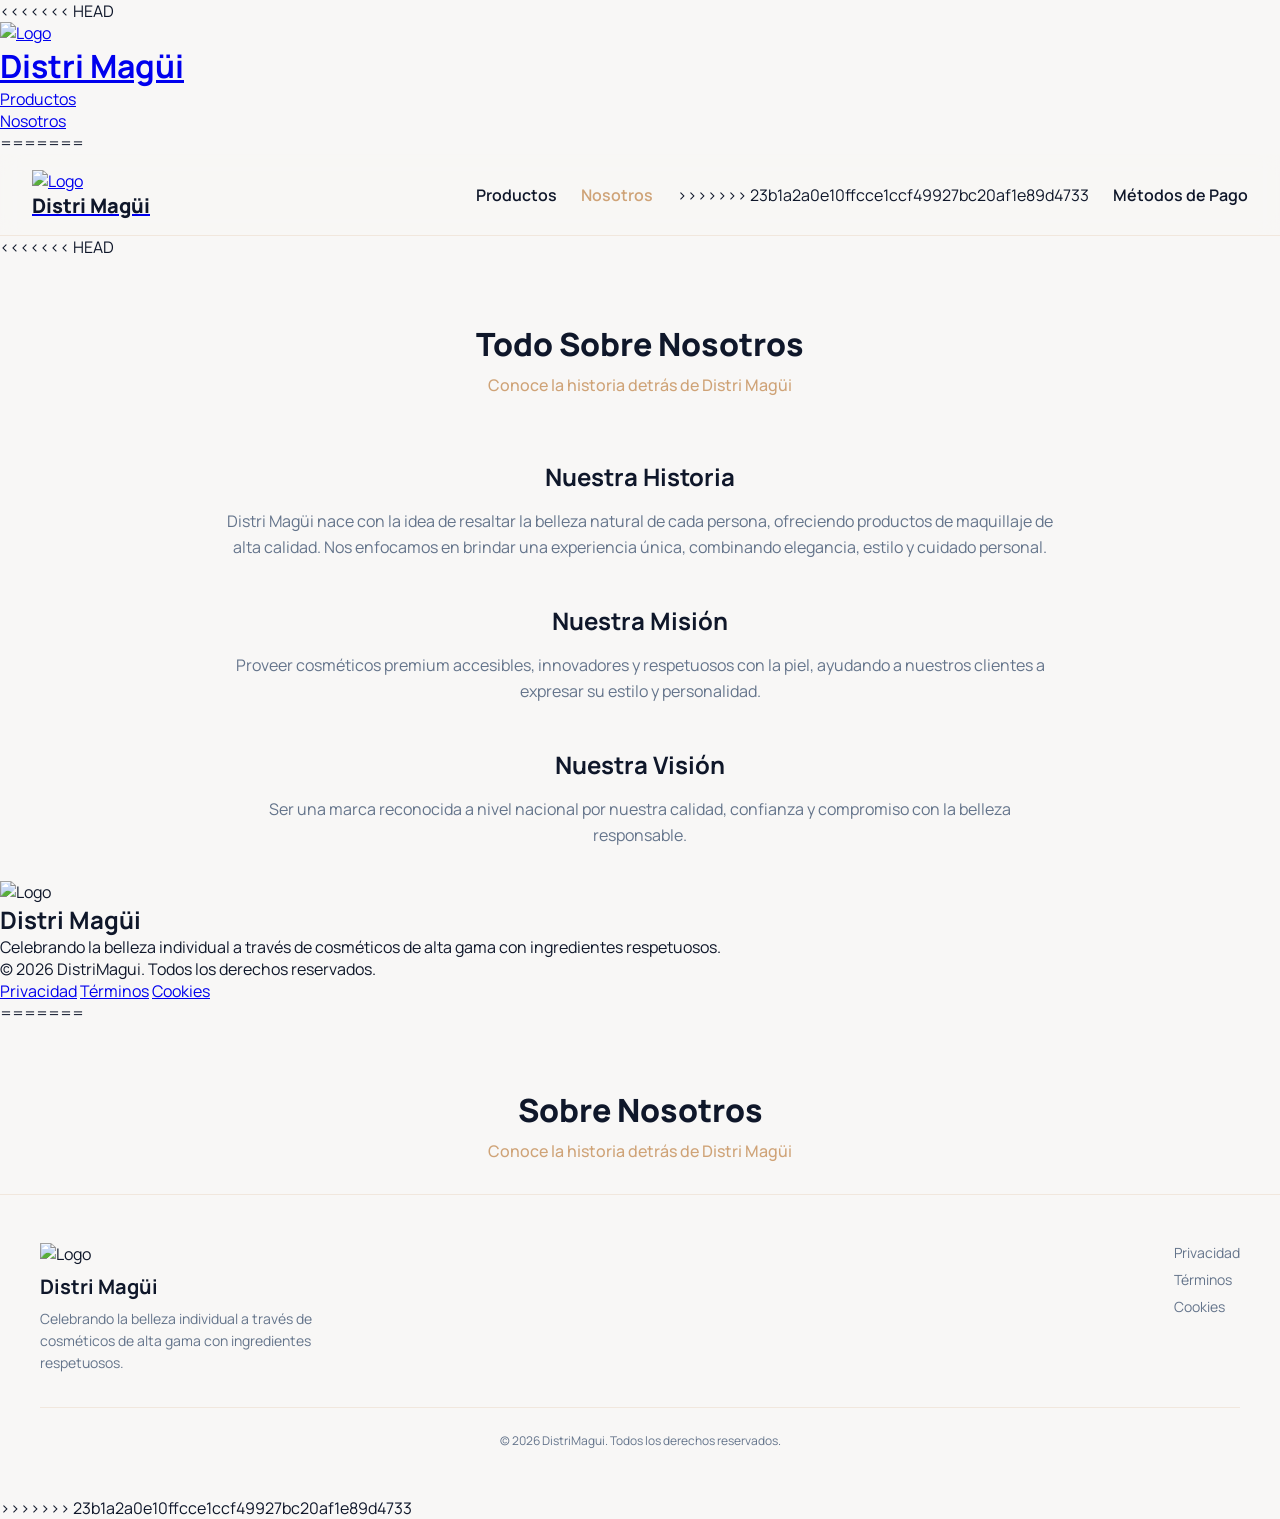
==== aboutUs.html @ ac611d13 "Cambios" ====
<!DOCTYPE html>
<html lang="en">
<<<<<<< HEAD
<head>
    <meta charset="UTF-8">
    <title>Document</title>
</head>
<body>
    <header>
    <!--<a href="index.html">
            <img src="img/logo.jpeg" alt="Logo">
        </a> -->
            <a href="index.html">
                <img src="" alt="Logo">
            <h1>
                Distri Magüi
            </h1>
            </a>
        <nav>
            <ul>
                <li><a href="products.html">Productos</a></li>
                <li><a href="aboutUs.html">Nosotros</a></li>
=======

<head>
    <meta charset="UTF-8">
    <link rel="preconnect" href="https://fonts.googleapis.com">
    <link rel="preconnect" href="https://fonts.gstatic.com" crossorigin>
    <link href="https://fonts.googleapis.com/css2?family=Manrope:wght@300;400;500;600;700;800&display=swap"
        rel="stylesheet">
    <link href="https://fonts.googleapis.com/css2?family=Material+Symbols+Outlined:wght,FILL@100..700,0..1&display=swap"
        rel="stylesheet">
    <link rel="stylesheet" href="styles.css">
    <title>Distri Magüi | Nosotros</title>
</head>

<body>
    <!-- Encabezado Principal -->
    <header class="main-header">
        <div class="logo-container">
            <!-- <img src="img/logo.jpeg" alt="Logo"> -->
            <a href="index.html">
                <img src="" alt="Logo">
                <h1>Distri Magüi</h1>
            </a>
        </div>
        <nav class="main-nav">
            <ul>
                <li><a href="products.html">Productos</a></li>
                <li><a href="aboutUs.html" class="active">Nosotros</a></li>
>>>>>>> 23b1a2a0e10ffcce1ccf49927bc20af1e89d4733
                <li><a href="paymentMethods.html">Métodos de Pago</a></li>
            </ul>
        </nav>
    </header>
<<<<<<< HEAD
    <main class="main-content">

    <!-- Encabezado -->
    <div class="page-header" style="text-align: center; padding-top: 4rem; padding-bottom: 2rem;">
        <h1>Todo Sobre Nosotros</h1>
        <p>Conoce la historia detrás de Distri Magüi</p>
    </div>

    <!-- Contenido -->
    <section style="max-width: 900px; margin: 0 auto; padding: 2rem; text-align: center;">
        
        <h2 style="margin-bottom: 1rem;">Nuestra Historia</h2>
        <p style="color: var(--text-muted); line-height: 1.6;">
            Distri Magüi nace con la idea de resaltar la belleza natural de cada persona, 
            ofreciendo productos de maquillaje de alta calidad. Nos enfocamos en brindar 
            una experiencia única, combinando elegancia, estilo y cuidado personal.
        </p>

        <br><br>

        <h2 style="margin-bottom: 1rem;">Nuestra Misión</h2>
        <p style="color: var(--text-muted); line-height: 1.6;">
            Proveer cosméticos premium accesibles, innovadores y respetuosos con la piel, 
            ayudando a nuestros clientes a expresar su estilo y personalidad.
        </p>

        <br><br>

        <h2 style="margin-bottom: 1rem;">Nuestra Visión</h2>
        <p style="color: var(--text-muted); line-height: 1.6;">
            Ser una marca reconocida a nivel nacional por nuestra calidad, confianza 
            y compromiso con la belleza responsable.
        </p>

    </section>

</main>
    <footer>
 <!-- <img src="img/logo.jpeg" alt="Logo">-->
            <img src="" alt="Logo">
        <h1>Distri Magüi</h1>
        <p >
                Celebrando la belleza individual a través de cosméticos de alta gama con ingredientes respetuosos.
            </p>
      <!--  <a class="w-10 h-10 rounded-full border border-slate-700 flex items-center justify-center hover:bg-primary hover:border-primary transition-all" href="#">
            <svg class="w-5 h-5 fill-current" viewbox="0 0 24 24"><path d="M24 4.557c-.883.392-1.832.656-2.828.775 1.017-.609 1.798-1.574 2.165-2.724-.951.564-2.005.974-3.127 1.195-.897-.957-2.178-1.555-3.594-1.555-3.179 0-5.515 2.966-4.797 6.045-4.091-.205-7.719-2.165-10.148-5.144-1.29 2.213-.669 5.108 1.523 6.574-.806-.026-1.566-.247-2.229-.616-.054 2.281 1.581 4.415 3.949 4.89-.693.188-1.452.232-2.224.084.626 1.956 2.444 3.379 4.6 3.419-2.07 1.623-4.678 2.348-7.29 2.04 2.179 1.397 4.768 2.212 7.548 2.212 9.142 0 14.307-7.721 13.995-14.646.962-.695 1.797-1.562 2.457-2.549z"></path></svg>
        </a>
        <a class="w-10 h-10 rounded-full border border-slate-700 flex items-center justify-center hover:bg-primary hover:border-primary transition-all" href="#">
            <svg class="w-5 h-5 fill-current" viewbox="0 0 24 24"><path d="M12 2.163c3.204 0 3.584.012 4.85.07 3.252.148 4.771 1.691 4.919 4.919.058 1.265.069 1.645.069 4.849 0 3.205-.012 3.584-.069 4.849-.149 3.225-1.664 4.771-4.919 4.919-1.266.058-1.644.07-4.85.07-3.204 0-3.584-.012-4.849-.07-3.26-.149-4.771-1.699-4.919-4.92-.058-1.265-.07-1.644-.07-4.849 0-3.204.013-3.583.07-4.849.149-3.227 1.664-4.771 4.919-4.919 1.266-.057 1.645-.069 4.849-.069zm0-2.163c-3.259 0-3.667.014-4.947.072-4.358.2-6.78 2.618-6.98 6.98-.059 1.281-.073 1.689-.073 4.948 0 3.259.014 3.668.072 4.948.2 4.358 2.618 6.78 6.98 6.98 1.281.058 1.689.072 4.948.072 3.259 0 3.668-.014 4.948-.072 4.354-.2 6.782-2.618 6.979-6.98.059-1.28.073-1.689.073-4.948 0-3.259-.014-3.667-.072-4.947-.196-4.354-2.617-6.78-6.979-6.98-1.281-.059-1.69-.073-4.949-.073zm0 5.838c-3.403 0-6.162 2.759-6.162 6.162s2.759 6.163 6.162 6.163 6.162-2.759 6.162-6.163-2.759-6.162-6.162-6.162zm0 10.162c-2.209 0-4-1.79-4-4 0-2.209 1.791-4 4-4s4 1.791 4 4c0 2.21-1.791 4-4 4zm6.406-11.845c-.796 0-1.441.645-1.441 1.44s.645 1.44 1.441 1.44c.795 0 1.439-.645 1.439-1.44s-.644-1.44-1.439-1.44z"></path></svg>
        </a>-->
        <p>© 2026 DistriMagui. Todos los derechos reservados.</p>
            <a href="#">Privacidad</a>
            <a href="#">Términos</a>
            <a href="#">Cookies</a>
    </footer>
</body>
=======

    <!-- Contenido Principal -->
    <main class="main-content">
        <!-- Título y Descripción de la Página bg-light -->
        <div class="page-header" style="text-align: center; padding-top: 4rem; padding-bottom: 2rem;">
            <h1>Sobre Nosotros</h1>
            <p>Conoce la historia detrás de Distri Magüi</p>
        </div>
    </main>

    <!-- Pie de Página Principal -->
    <footer class="main-footer">
        <div class="footer-brand">
            <!-- <img src="img/logo.jpeg" alt="Logo"> -->
            <img src="" alt="Logo">
            <h2>Distri Magüi</h2>
            <p>
                Celebrando la belleza individual a través de cosméticos de alta gama con ingredientes respetuosos.
            </p>
        </div>
        <div class="footer-links">
            <a href="#">Privacidad</a>
            <a href="#">Términos</a>
            <a href="#">Cookies</a>
        </div>
        <div class="footer-copy">
            <p>© 2026 DistriMagui. Todos los derechos reservados.</p>
        </div>
    </footer>
</body>

>>>>>>> 23b1a2a0e10ffcce1ccf49927bc20af1e89d4733
</html>
---- styles.css ----
:root {
  --primary: #cfa377;
  --primary-light: rgba(207, 163, 119, 0.1);
  --primary-hover: #b88d62;
  --bg-light: #f8f7f6;
  --text-dark: #0f172a; /* slate-900 */
  --text-muted: #64748b; /* slate-500 */
  --border-color: rgba(207, 163, 119, 0.2);
  --font-display: 'Manrope', sans-serif;
  --radius-lg: 0.5rem;
  --radius-xl: 0.75rem;
}

/* 1. Reseteo y Estilos Globales */
* {
  margin: 0;
  padding: 0;
  box-sizing: border-box;
}

body {
  font-family: var(--font-display);
  background-color: var(--bg-light);
  color: var(--text-dark);
  min-height: 100vh;
  display: flex;
  flex-direction: column;
}

/* 2. Encabezado Principal */
.main-header {
  display: flex;
  align-items: center;
  justify-content: space-between;
  padding: 1rem 2rem;
  background-color: rgba(248, 247, 246, 0.8);
  backdrop-filter: blur(10px);
  border-bottom: 1px solid var(--border-color);
  position: sticky;
  top: 0;
  z-index: 50;
}

.logo-container {
  display: flex;
  align-items: center;
  gap: 0.5rem;
}

.logo-container h1 {
  font-size: 1.25rem;
  font-weight: 800;
  color: var(--text-dark);
}

.main-nav ul {
  display: flex;
  list-style: none;
  gap: 1.5rem;
}

.main-nav a {
  text-decoration: none;
  color: var(--text-dark);
  font-weight: 600;
  transition: color 0.3s;
}

.main-nav a:hover,
.main-nav a.active {
  color: var(--primary);
}

/* 3. Contenido Principal */
.main-content {
  flex: 1;
  display: flex;
  flex-direction: column;
}

/* 4. Encabezado de Página */
.page-header {
  padding: 1.5rem 2.5rem 0.5rem;
}

.page-header h1 {
  font-size: 2rem;
  font-weight: 800;
  margin-bottom: 0.5rem;
}

.page-header p {
  color: var(--primary);
  font-weight: 500;
}

/* 5. Categorías (Tabs) */
.categories-tabs {
  display: flex;
  gap: 2rem;
  padding: 0 2.5rem;
  border-bottom: 1px solid var(--border-color);
  margin-bottom: 1.5rem;
  overflow-x: auto;
}

.categories-tabs .tab {
  text-decoration: none;
  font-size: 0.875rem;
  font-weight: 700;
  color: var(--text-muted);
  border-bottom: 2px solid transparent;
  padding-bottom: 0.75rem;
  padding-top: 0.5rem;
  transition: all 0.3s;
  white-space: nowrap;
}

.categories-tabs .tab:hover,
.categories-tabs .tab.active-tab {
  color: var(--primary);
  border-color: var(--primary);
}

/* 6. Layout del Catálogo (Grid con Sidebar) */
.catalog-container {
  display: flex;
  flex-direction: column;
  gap: 2rem;
  padding: 0 2.5rem 2.5rem;
}

@media (min-width: 1024px) {
  .catalog-container {
    flex-direction: row;
  }
}

/* 7. Sidebar de Filtros */
.filters-sidebar {
  width: 100%;
  display: flex;
  flex-direction: column;
  gap: 1.5rem;
}

@media (min-width: 1024px) {
  .filters-sidebar {
    width: 250px;
    flex-shrink: 0;
  }
}

.filters-sidebar h3 {
  font-size: 1.125rem;
  font-weight: 700;
  margin-bottom: 0.5rem;
}

.filter-group {
  display: flex;
  flex-direction: column;
  gap: 0.5rem;
}

.filter-group h2 {
  font-size: 0.875rem;
  font-weight: 600;
  color: var(--primary);
  text-transform: uppercase;
  letter-spacing: 0.05em;
  margin-bottom: 0.25rem;
}

.filter-group label {
  display: flex;
  align-items: center;
  gap: 0.5rem;
  font-size: 0.875rem;
  color: var(--text-muted);
  cursor: pointer;
}

.filter-group label:hover {
  color: var(--primary);
}

.filter-group input[type="checkbox"] {
  accent-color: var(--primary);
  width: 1rem;
  height: 1rem;
  border: 1px solid rgba(207, 163, 119, 0.3);
  border-radius: 0.25rem;
}

/* Banner Promo (Oferta) */
.promo-banner {
  background-color: var(--primary-light);
  padding: 1rem;
  border-radius: var(--radius-xl);
  border: 1px solid var(--border-color);
  margin-top: 1rem;
}

.promo-title {
  font-size: 0.75rem;
  color: var(--primary);
  font-weight: 800;
  text-transform: uppercase;
  margin-bottom: 0.5rem;
}

.promo-desc {
  font-size: 0.875rem;
  font-weight: 500;
  margin-bottom: 0.75rem;
  color: var(--text-dark);
}

.btn-promo {
  background: none;
  border: none;
  font-size: 0.75rem;
  font-weight: 800;
  text-decoration: underline;
  color: var(--primary);
  cursor: pointer;
}

/* 8. Sección de Productos Central */
.products-section {
  flex: 1;
  display: flex;
  flex-direction: column;
  gap: 1.5rem;
}

/* Controles Base */
.products-controls {
  display: flex;
  justify-content: space-between;
  align-items: center;
  flex-wrap: wrap;
  gap: 1rem;
}

.products-count {
  font-size: 0.875rem;
  color: var(--text-muted);
}

.products-count span {
  font-weight: 700;
  color: var(--text-dark);
}

.sort-control {
  display: flex;
  align-items: center;
  gap: 0.5rem;
  font-size: 0.875rem;
  color: var(--text-muted);
}

.sort-select {
  background: transparent;
  border: none;
  font-size: 0.875rem;
  font-weight: 700;
  color: var(--primary);
  cursor: pointer;
  outline: none;
}

/* Grid de Tarjetas */
.products-grid {
  display: grid;
  grid-template-columns: repeat(1, 1fr);
  gap: 2rem;
}

@media (min-width: 640px) {
  .products-grid {
    grid-template-columns: repeat(2, 1fr);
  }
}

@media (min-width: 1280px) {
  .products-grid {
    grid-template-columns: repeat(3, 1fr);
  }
}

/* Tarjeta Individual */
.product-card {
  display: flex;
  flex-direction: column;
  background: white;
  border-radius: var(--radius-xl);
  overflow: hidden;
  box-shadow: 0 1px 3px rgba(0,0,0,0.1);
  border: 1px solid rgba(207, 163, 119, 0.05); /* very light primary border */
  transition: transform 0.3s, box-shadow 0.3s;
  position: relative;
}

.product-card:hover {
  transform: translateY(-5px);
  box-shadow: 0 10px 20px rgba(0,0,0,0.1);
}

.product-card:hover .product-title {
  color: var(--primary);
}

.product-card:hover .btn-favorite {
  opacity: 1;
}

.product-image-container {
  width: 100%;
  aspect-ratio: 4/5;
  background-color: var(--primary-light);
  /* posición relativa para el boton de fav */
  position: relative;
  overflow: hidden;
}

.product-image-container img {
  width: 100%;
  height: 100%;
  object-fit: cover;
  transition: transform 0.5s;
}

.product-card:hover .product-image-container img {
  transform: scale(1.1);
}

.btn-favorite {
  position: absolute;
  top: 0.75rem;
  right: 0.75rem;
  background-color: rgba(255, 255, 255, 0.8);
  color: var(--primary);
  border: none;
  border-radius: 50%;
  width: 2.5rem;
  height: 2.5rem;
  display: flex;
  align-items: center;
  justify-content: center;
  cursor: pointer;
  opacity: 0;
  transition: opacity 0.3s;
  z-index: 10;
}

.btn-favorite:hover {
  background-color: white;
  color: var(--primary-hover);
}

/* Info del Producto */
.product-info {
  padding: 1.25rem;
  display: flex;
  flex-direction: column;
  flex: 1;
}

.product-title {
  font-size: 1.125rem;
  font-weight: 700;
  color: var(--text-dark);
  margin-bottom: 0.25rem;
  transition: color 0.3s;
}

.product-desc {
  font-size: 0.875rem;
  color: var(--text-muted);
  flex: 1;
  margin-bottom: 1rem;
  line-height: 1.4;
}

.product-price-row {
  display: flex;
  align-items: center;
  justify-content: space-between;
  margin-top: auto;
}

.product-price {
  font-size: 1.25rem;
  font-weight: 800;
  color: var(--text-dark);
}

.btn-add-cart {
  background-color: var(--primary);
  color: white;
  border: none;
  padding: 0.5rem 1rem;
  border-radius: var(--radius-lg);
  font-weight: 700;
  font-size: 0.875rem;
  cursor: pointer;
  transition: background-color 0.3s;
}

.btn-add-cart:hover {
  background-color: var(--primary-hover);
}

/* 9. Paginación */
.pagination {
  display: flex;
  justify-content: center;
  align-items: center;
  gap: 0.5rem;
  padding: 2rem 0;
}

.btn-page {
  display: flex;
  align-items: center;
  justify-content: center;
  width: 2.5rem;
  height: 2.5rem;
  border-radius: var(--radius-lg);
  background: transparent;
  border: 1px solid var(--border-color);
  color: var(--text-muted);
  font-weight: 600;
  cursor: pointer;
  transition: all 0.3s;
}

.btn-page:hover {
  background-color: var(--primary-light);
  color: var(--primary);
}

.btn-page.active {
  background-color: var(--primary);
  color: white;
  border-color: var(--primary);
}

.btn-prev, .btn-next {
  width: auto;
  padding: 0 1rem;
}

/* 10. Footer Principal */
.main-footer {
  margin-top: auto;
  padding: 3rem 2.5rem;
  background-color: var(--bg-light);
  border-top: 1px solid var(--border-color);
  display: flex;
  flex-direction: column;
  gap: 2rem;
}

@media (min-width: 768px) {
  .main-footer {
    flex-direction: row;
    justify-content: space-between;
    flex-wrap: wrap;
  }
}

.footer-brand {
  max-width: 300px;
}

.footer-brand h2 {
  font-size: 1.25rem;
  color: var(--text-dark);
  margin-top: 0.5rem;
  margin-bottom: 0.5rem;
}

.footer-brand p {
  color: var(--text-muted);
  font-size: 0.875rem;
  line-height: 1.6;
}

.footer-links {
  display: flex;
  flex-direction: column;
  gap: 0.5rem;
}

.footer-links a {
  color: var(--text-muted);
  text-decoration: none;
  font-size: 0.875rem;
  transition: color 0.3s;
}

.footer-links a:hover {
  color: var(--primary);
}

.footer-copy {
  width: 100%;
  text-align: center;
  padding-top: 1.5rem;
  border-top: 1px solid var(--border-color);
  color: var(--text-muted);
  font-size: 0.75rem;
}
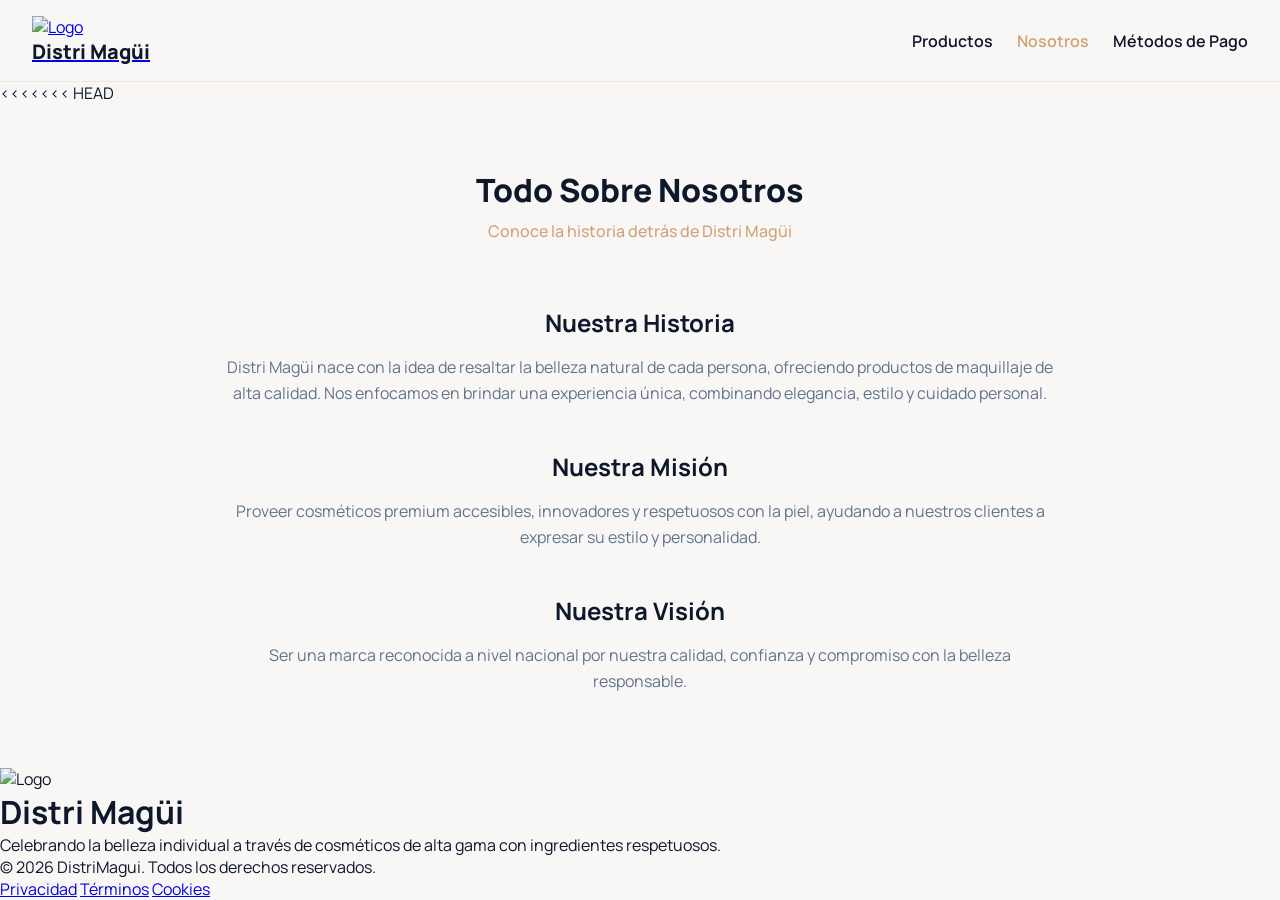
==== commit bdb37113: "Se crea detalle de producto 1 y 2, se agrea estilos de las card a las etiquetas a, y se agregan las " ====
--- a/aboutUs.html
+++ b/aboutUs.html
@@ -1,26 +1,5 @@
 <!DOCTYPE html>
 <html lang="en">
-<<<<<<< HEAD
-<head>
-    <meta charset="UTF-8">
-    <title>Document</title>
-</head>
-<body>
-    <header>
-    <!--<a href="index.html">
-            <img src="img/logo.jpeg" alt="Logo">
-        </a> -->
-            <a href="index.html">
-                <img src="" alt="Logo">
-            <h1>
-                Distri Magüi
-            </h1>
-            </a>
-        <nav>
-            <ul>
-                <li><a href="products.html">Productos</a></li>
-                <li><a href="aboutUs.html">Nosotros</a></li>
-=======
 
 <head>
     <meta charset="UTF-8">
@@ -48,7 +27,6 @@
             <ul>
                 <li><a href="products.html">Productos</a></li>
                 <li><a href="aboutUs.html" class="active">Nosotros</a></li>
->>>>>>> 23b1a2a0e10ffcce1ccf49927bc20af1e89d4733
                 <li><a href="paymentMethods.html">Métodos de Pago</a></li>
             </ul>
         </nav>
@@ -110,37 +88,4 @@
             <a href="#">Cookies</a>
     </footer>
 </body>
-=======
-
-    <!-- Contenido Principal -->
-    <main class="main-content">
-        <!-- Título y Descripción de la Página bg-light -->
-        <div class="page-header" style="text-align: center; padding-top: 4rem; padding-bottom: 2rem;">
-            <h1>Sobre Nosotros</h1>
-            <p>Conoce la historia detrás de Distri Magüi</p>
-        </div>
-    </main>
-
-    <!-- Pie de Página Principal -->
-    <footer class="main-footer">
-        <div class="footer-brand">
-            <!-- <img src="img/logo.jpeg" alt="Logo"> -->
-            <img src="" alt="Logo">
-            <h2>Distri Magüi</h2>
-            <p>
-                Celebrando la belleza individual a través de cosméticos de alta gama con ingredientes respetuosos.
-            </p>
-        </div>
-        <div class="footer-links">
-            <a href="#">Privacidad</a>
-            <a href="#">Términos</a>
-            <a href="#">Cookies</a>
-        </div>
-        <div class="footer-copy">
-            <p>© 2026 DistriMagui. Todos los derechos reservados.</p>
-        </div>
-    </footer>
-</body>
-
->>>>>>> 23b1a2a0e10ffcce1ccf49927bc20af1e89d4733
 </html>
--- a/styles.css
+++ b/styles.css
@@ -317,6 +317,10 @@
   opacity: 1;
 }
 
+.product-card a {
+  text-decoration: none;
+}
+
 .product-image-container {
   width: 100%;
   aspect-ratio: 4/5;
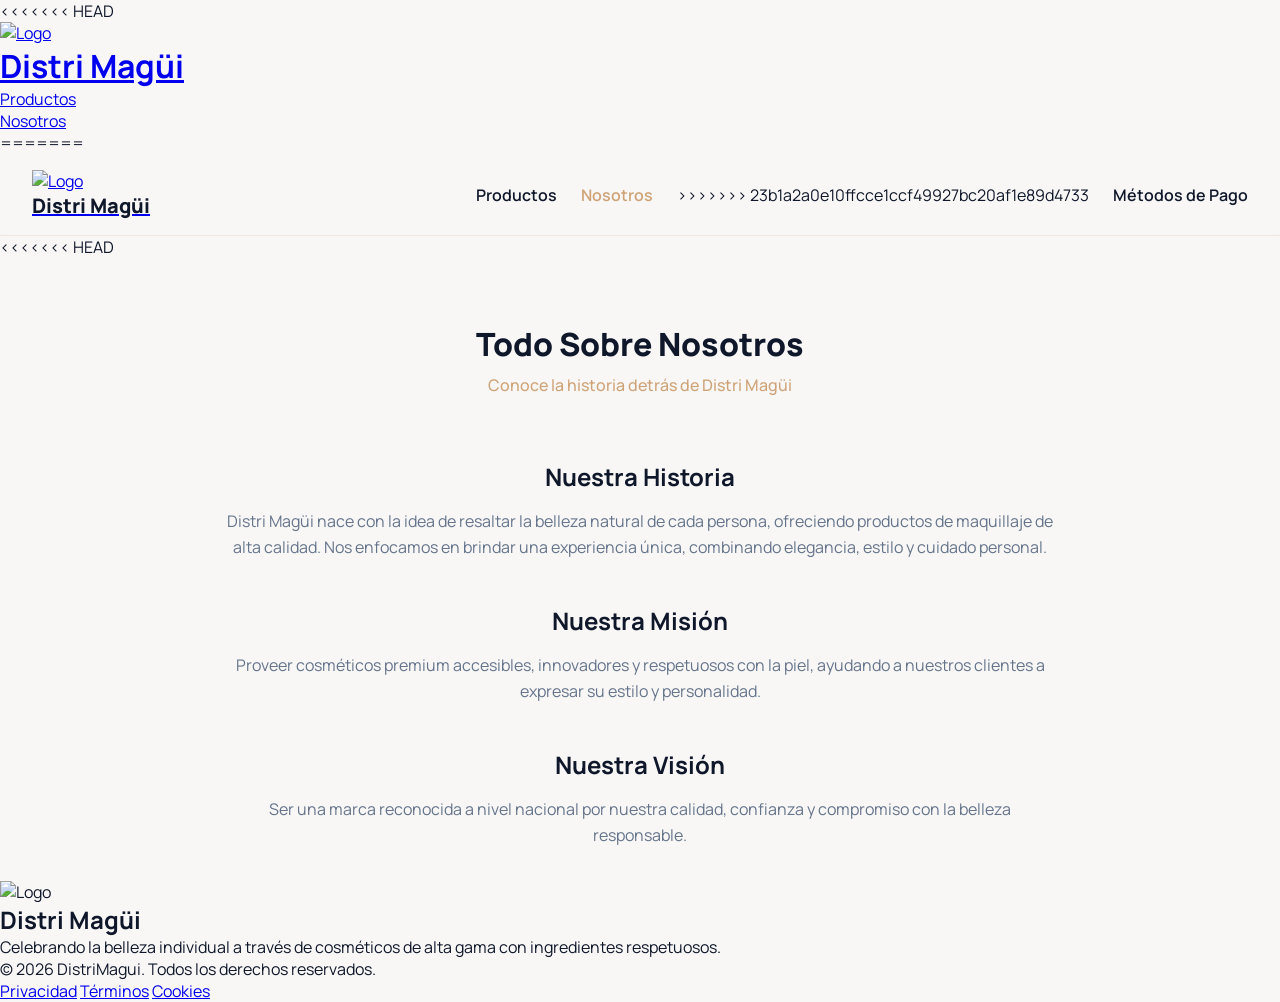
==== commit 5c8f98b8: "Merge branch 'main' of https://github.com/mftorresj/Distri-Magui" ====
--- a/aboutUs.html
+++ b/aboutUs.html
@@ -1,5 +1,26 @@
 <!DOCTYPE html>
 <html lang="en">
+<<<<<<< HEAD
+<head>
+    <meta charset="UTF-8">
+    <title>Document</title>
+</head>
+<body>
+    <header>
+    <!--<a href="index.html">
+            <img src="img/logo.jpeg" alt="Logo">
+        </a> -->
+            <a href="index.html">
+                <img src="" alt="Logo">
+            <h1>
+                Distri Magüi
+            </h1>
+            </a>
+        <nav>
+            <ul>
+                <li><a href="products.html">Productos</a></li>
+                <li><a href="aboutUs.html">Nosotros</a></li>
+=======
 
 <head>
     <meta charset="UTF-8">
@@ -27,6 +48,7 @@
             <ul>
                 <li><a href="products.html">Productos</a></li>
                 <li><a href="aboutUs.html" class="active">Nosotros</a></li>
+>>>>>>> 23b1a2a0e10ffcce1ccf49927bc20af1e89d4733
                 <li><a href="paymentMethods.html">Métodos de Pago</a></li>
             </ul>
         </nav>
@@ -88,4 +110,5 @@
             <a href="#">Cookies</a>
     </footer>
 </body>
+
 </html>
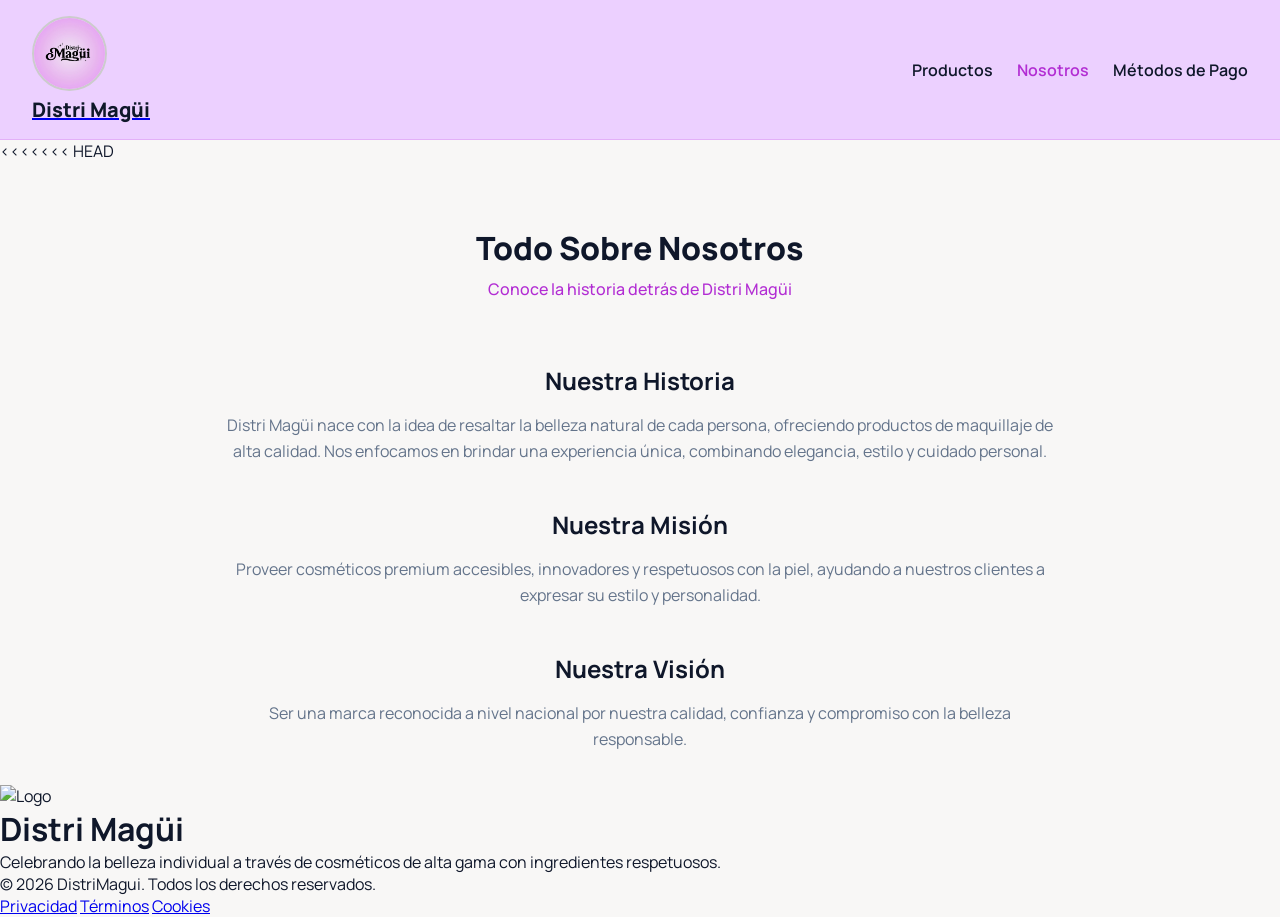
==== commit 211d75e1: "Se ajusto logo y se cambio paleta de colores" ====
--- a/aboutUs.html
+++ b/aboutUs.html
@@ -1,26 +1,5 @@
 <!DOCTYPE html>
 <html lang="en">
-<<<<<<< HEAD
-<head>
-    <meta charset="UTF-8">
-    <title>Document</title>
-</head>
-<body>
-    <header>
-    <!--<a href="index.html">
-            <img src="img/logo.jpeg" alt="Logo">
-        </a> -->
-            <a href="index.html">
-                <img src="" alt="Logo">
-            <h1>
-                Distri Magüi
-            </h1>
-            </a>
-        <nav>
-            <ul>
-                <li><a href="products.html">Productos</a></li>
-                <li><a href="aboutUs.html">Nosotros</a></li>
-=======
 
 <head>
     <meta charset="UTF-8">
@@ -38,9 +17,8 @@
     <!-- Encabezado Principal -->
     <header class="main-header">
         <div class="logo-container">
-            <!-- <img src="img/logo.jpeg" alt="Logo"> -->
             <a href="index.html">
-                <img src="" alt="Logo">
+                <img src="img/logo.jpeg" alt="Logo">
                 <h1>Distri Magüi</h1>
             </a>
         </div>
@@ -48,7 +26,6 @@
             <ul>
                 <li><a href="products.html">Productos</a></li>
                 <li><a href="aboutUs.html" class="active">Nosotros</a></li>
->>>>>>> 23b1a2a0e10ffcce1ccf49927bc20af1e89d4733
                 <li><a href="paymentMethods.html">Métodos de Pago</a></li>
             </ul>
         </nav>
@@ -110,5 +87,4 @@
             <a href="#">Cookies</a>
     </footer>
 </body>
-
 </html>
--- a/styles.css
+++ b/styles.css
@@ -1,11 +1,11 @@
 :root {
-  --primary: #cfa377;
+  --primary: #b22dd3;
   --primary-light: rgba(207, 163, 119, 0.1);
-  --primary-hover: #b88d62;
+  --primary-hover: #ae62b8;
   --bg-light: #f8f7f6;
   --text-dark: #0f172a; /* slate-900 */
   --text-muted: #64748b; /* slate-500 */
-  --border-color: rgba(207, 163, 119, 0.2);
+  --border-color: #be2edb33;
   --font-display: 'Manrope', sans-serif;
   --radius-lg: 0.5rem;
   --radius-xl: 0.75rem;
@@ -33,7 +33,7 @@
   align-items: center;
   justify-content: space-between;
   padding: 1rem 2rem;
-  background-color: rgba(248, 247, 246, 0.8);
+  background-color: #ecd0ff;
   backdrop-filter: blur(10px);
   border-bottom: 1px solid var(--border-color);
   position: sticky;
@@ -45,6 +45,14 @@
   display: flex;
   align-items: center;
   gap: 0.5rem;
+}
+
+.logo-container img {
+  width: 75px; /* Tamaño del logo */
+  height: 75px; /* Igual al ancho */
+  border-radius: 50%; /* Hace el círculo */
+  object-fit: cover; /* Ajusta la imagen sin deformar */
+  border: 2px solid #ccc; /* Opcional: borde del logo */
 }
 
 .logo-container h1 {
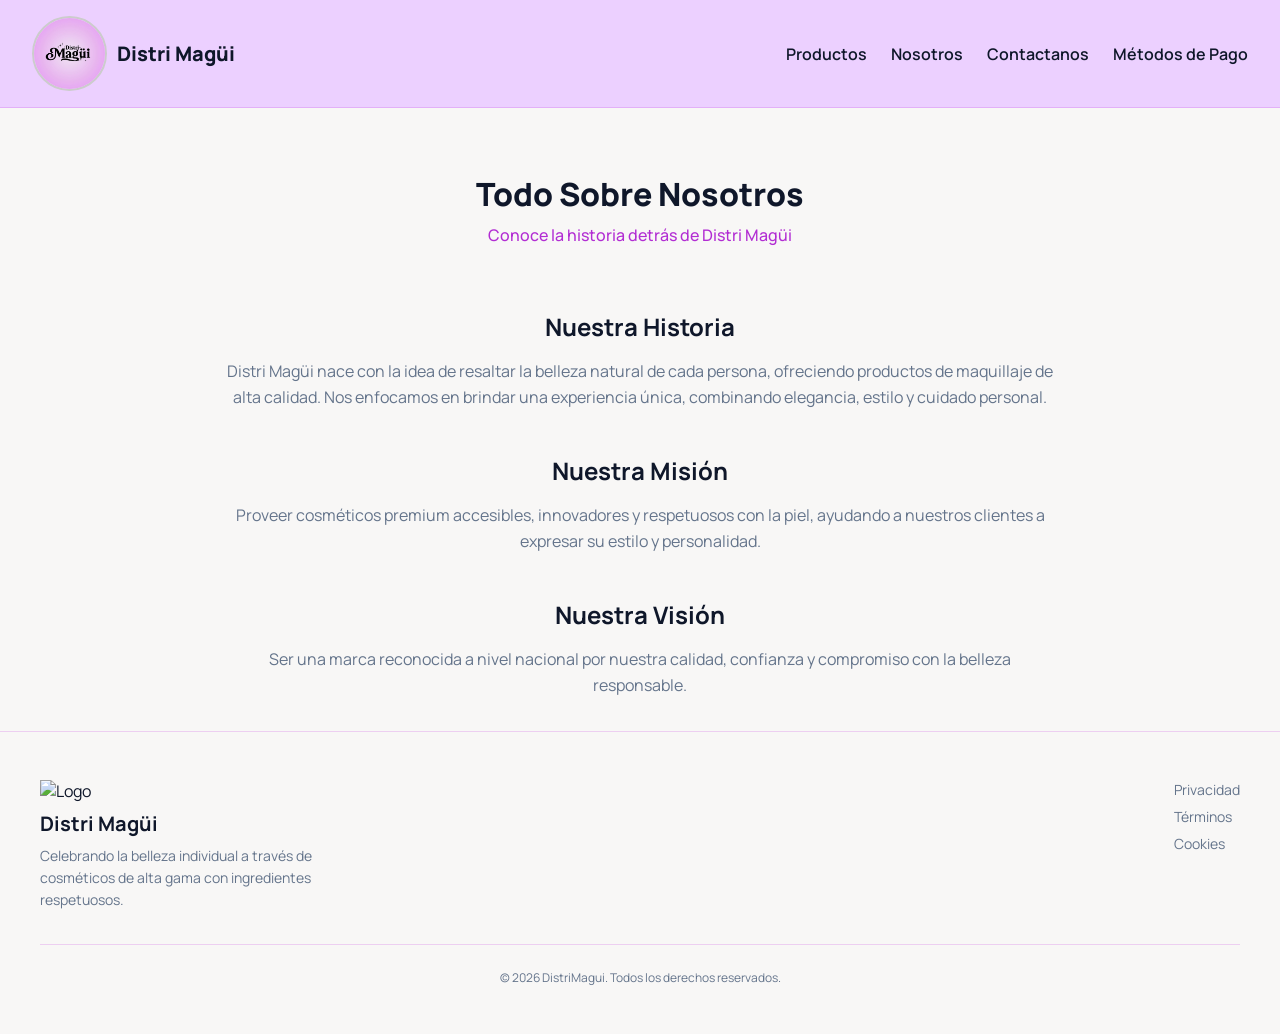
==== commit 4eeac10c: "Se ajusta logo titulo, se arregla footer de about us" ====
--- a/aboutUs.html
+++ b/aboutUs.html
@@ -25,12 +25,12 @@
         <nav class="main-nav">
             <ul>
                 <li><a href="products.html">Productos</a></li>
-                <li><a href="aboutUs.html" class="active">Nosotros</a></li>
+                <li><a href="aboutUs.html">Nosotros</a></li>
+                <li><a href="contac.html">Contactanos</a></li>
                 <li><a href="paymentMethods.html">Métodos de Pago</a></li>
             </ul>
         </nav>
     </header>
-<<<<<<< HEAD
     <main class="main-content">
 
     <!-- Encabezado -->
@@ -66,25 +66,26 @@
         </p>
 
     </section>
-
-</main>
-    <footer>
- <!-- <img src="img/logo.jpeg" alt="Logo">-->
+    </main>
+    <!-- Pie de Página Principal -->
+    <footer class="main-footer">
+        <div class="footer-brand">
+            <!-- <img src="img/logo.jpeg" alt="Logo"> -->
             <img src="" alt="Logo">
-        <h1>Distri Magüi</h1>
-        <p >
+            <h2>Distri Magüi</h2>
+            <p>
                 Celebrando la belleza individual a través de cosméticos de alta gama con ingredientes respetuosos.
             </p>
-      <!--  <a class="w-10 h-10 rounded-full border border-slate-700 flex items-center justify-center hover:bg-primary hover:border-primary transition-all" href="#">
-            <svg class="w-5 h-5 fill-current" viewbox="0 0 24 24"><path d="M24 4.557c-.883.392-1.832.656-2.828.775 1.017-.609 1.798-1.574 2.165-2.724-.951.564-2.005.974-3.127 1.195-.897-.957-2.178-1.555-3.594-1.555-3.179 0-5.515 2.966-4.797 6.045-4.091-.205-7.719-2.165-10.148-5.144-1.29 2.213-.669 5.108 1.523 6.574-.806-.026-1.566-.247-2.229-.616-.054 2.281 1.581 4.415 3.949 4.89-.693.188-1.452.232-2.224.084.626 1.956 2.444 3.379 4.6 3.419-2.07 1.623-4.678 2.348-7.29 2.04 2.179 1.397 4.768 2.212 7.548 2.212 9.142 0 14.307-7.721 13.995-14.646.962-.695 1.797-1.562 2.457-2.549z"></path></svg>
-        </a>
-        <a class="w-10 h-10 rounded-full border border-slate-700 flex items-center justify-center hover:bg-primary hover:border-primary transition-all" href="#">
-            <svg class="w-5 h-5 fill-current" viewbox="0 0 24 24"><path d="M12 2.163c3.204 0 3.584.012 4.85.07 3.252.148 4.771 1.691 4.919 4.919.058 1.265.069 1.645.069 4.849 0 3.205-.012 3.584-.069 4.849-.149 3.225-1.664 4.771-4.919 4.919-1.266.058-1.644.07-4.85.07-3.204 0-3.584-.012-4.849-.07-3.26-.149-4.771-1.699-4.919-4.92-.058-1.265-.07-1.644-.07-4.849 0-3.204.013-3.583.07-4.849.149-3.227 1.664-4.771 4.919-4.919 1.266-.057 1.645-.069 4.849-.069zm0-2.163c-3.259 0-3.667.014-4.947.072-4.358.2-6.78 2.618-6.98 6.98-.059 1.281-.073 1.689-.073 4.948 0 3.259.014 3.668.072 4.948.2 4.358 2.618 6.78 6.98 6.98 1.281.058 1.689.072 4.948.072 3.259 0 3.668-.014 4.948-.072 4.354-.2 6.782-2.618 6.979-6.98.059-1.28.073-1.689.073-4.948 0-3.259-.014-3.667-.072-4.947-.196-4.354-2.617-6.78-6.979-6.98-1.281-.059-1.69-.073-4.949-.073zm0 5.838c-3.403 0-6.162 2.759-6.162 6.162s2.759 6.163 6.162 6.163 6.162-2.759 6.162-6.163-2.759-6.162-6.162-6.162zm0 10.162c-2.209 0-4-1.79-4-4 0-2.209 1.791-4 4-4s4 1.791 4 4c0 2.21-1.791 4-4 4zm6.406-11.845c-.796 0-1.441.645-1.441 1.44s.645 1.44 1.441 1.44c.795 0 1.439-.645 1.439-1.44s-.644-1.44-1.439-1.44z"></path></svg>
-        </a>-->
-        <p>© 2026 DistriMagui. Todos los derechos reservados.</p>
+        </div>
+        <div class="footer-links">
             <a href="#">Privacidad</a>
             <a href="#">Términos</a>
             <a href="#">Cookies</a>
+        </div>
+        <div class="footer-copy">
+            <p>© 2026 DistriMagui. Todos los derechos reservados.</p>
+        </div>
     </footer>
 </body>
+
 </html>
--- a/styles.css
+++ b/styles.css
@@ -3,8 +3,8 @@
   --primary-light: rgba(207, 163, 119, 0.1);
   --primary-hover: #ae62b8;
   --bg-light: #f8f7f6;
-  --text-dark: #0f172a; /* slate-900 */
-  --text-muted: #64748b; /* slate-500 */
+  --text-dark: #0f172a; 
+  --text-muted: #64748b;
   --border-color: #be2edb33;
   --font-display: 'Manrope', sans-serif;
   --radius-lg: 0.5rem;
@@ -36,7 +36,7 @@
   background-color: #ecd0ff;
   backdrop-filter: blur(10px);
   border-bottom: 1px solid var(--border-color);
-  position: sticky;
+  /*position: sticky; deja fijo el header */
   top: 0;
   z-index: 50;
 }
@@ -45,6 +45,12 @@
   display: flex;
   align-items: center;
   gap: 0.5rem;
+}
+.logo-container a {
+  display: flex;
+  align-items: center; /* alinea verticalmente al centro */
+  gap: 10px;           /* espacio entre el logo y el texto */
+  text-decoration: none; /* quita el subrayado del link */
 }
 
 .logo-container img {
@@ -314,7 +320,7 @@
 
 .product-card:hover {
   transform: translateY(-5px);
-  box-shadow: 0 10px 20px rgba(0,0,0,0.1);
+  box-shadow: 0 10px 20px rgba(0,0,0,0.1);/*este mueve el product card y le agrega una sombra*/
 }
 
 .product-card:hover .product-title {
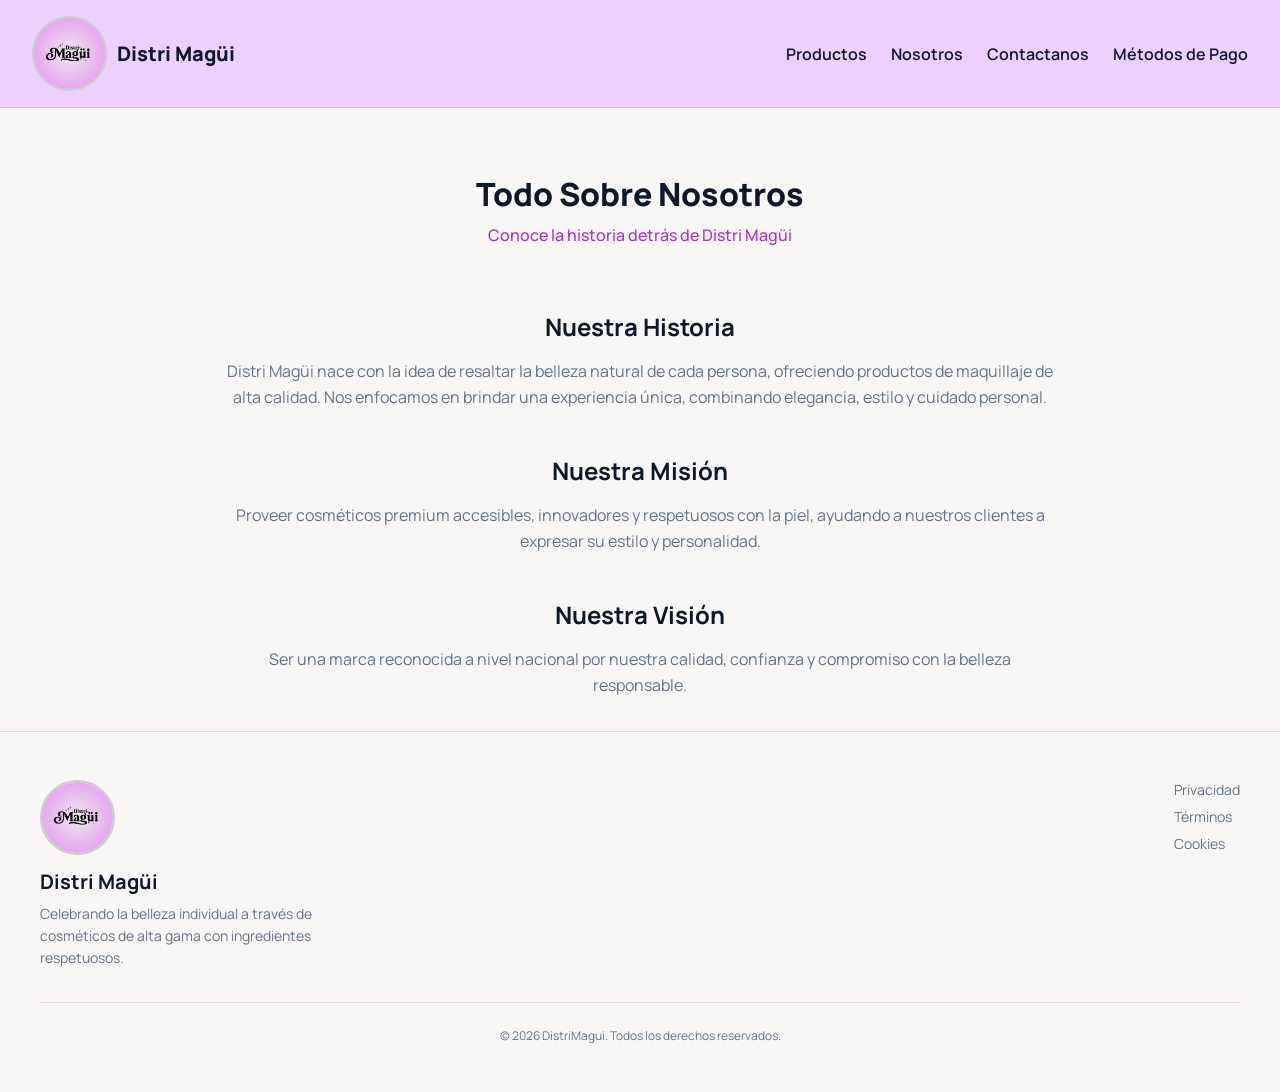
==== commit 6f0f85f5: "Se modifica logo del footer" ====
--- a/aboutUs.html
+++ b/aboutUs.html
@@ -1,5 +1,5 @@
 <!DOCTYPE html>
-<html lang="en">
+<html lang="es">
 
 <head>
     <meta charset="UTF-8">
@@ -70,8 +70,7 @@
     <!-- Pie de Página Principal -->
     <footer class="main-footer">
         <div class="footer-brand">
-            <!-- <img src="img/logo.jpeg" alt="Logo"> -->
-            <img src="" alt="Logo">
+            <img src="img/logo.jpeg" alt="Logo">
             <h2>Distri Magüi</h2>
             <p>
                 Celebrando la belleza individual a través de cosméticos de alta gama con ingredientes respetuosos.
--- a/styles.css
+++ b/styles.css
@@ -495,6 +495,14 @@
   max-width: 300px;
 }
 
+.footer-brand img {
+  width: 75px; /* Tamaño del logo */
+  height: 75px; /* Igual al ancho */
+  border-radius: 50%; /* Hace el círculo */
+  object-fit: cover; /* Ajusta la imagen sin deformar */
+  border: 2px solid #ccc; /* Opcional: borde del logo */
+}
+
 .footer-brand h2 {
   font-size: 1.25rem;
   color: var(--text-dark);
@@ -533,3 +541,109 @@
   color: var(--text-muted);
   font-size: 0.75rem;
 }
+.payment-hero {
+    text-align: center;
+    padding: 40px 20px;
+}
+
+.payment-container {
+    display: grid;
+    grid-template-columns: repeat(auto-fit, minmax(220px, 1fr));
+    gap: 20px;
+    padding: 20px;
+}
+
+.payment-card {
+    background: #fff;
+    border-radius: 15px;
+    padding: 20px;
+    text-align: center;
+    box-shadow: 0 4px 10px rgba(0,0,0,0.1);
+    transition: transform 0.2s ease;
+}
+
+.payment-card:hover {
+    transform: translateY(-5px);
+}
+
+.payment-card img {
+    width: 60px;
+    margin-bottom: 10px;
+}
+
+.payment-info {
+    padding: 30px;
+}
+
+.payment-info ul {
+    list-style: disc;
+    padding-left: 20px;
+}
+
+.products-detail-section {
+    padding: 50px;
+}
+
+.section-title {
+    text-align: center;
+    margin-bottom: 40px;
+    font-size: 28px;
+}
+
+.products-detail-grid {
+    display: grid;
+    grid-template-columns: repeat(auto-fit, minmax(300px, 1fr));
+    gap: 30px;
+}
+
+.product-detail-card {
+    background: white;
+    border-radius: 15px;
+    overflow: hidden;
+    box-shadow: 0 5px 15px rgba(0,0,0,0.1);
+    transition: transform 0.3s;
+}
+
+.product-detail-card:hover {
+    transform: translateY(-5px);
+}
+
+.product-detail-card img {
+    width: 100%;
+    height: 250px;
+    object-fit: cover;
+}
+
+.product-detail-card .info {
+    padding: 20px;
+}
+
+.product-detail-card h3 {
+    margin-bottom: 10px;
+}
+
+.desc {
+    font-size: 14px;
+    margin-bottom: 10px;
+}
+
+.material {
+    font-size: 13px;
+    color: gray;
+}
+
+.price {
+    font-size: 18px;
+    font-weight: bold;
+    margin: 10px 0;
+}
+
+.product-detail-card button {
+    width: 100%;
+    padding: 10px;
+    border: none;
+    background: #e91e63;
+    color: white;
+    border-radius: 10px;
+    cursor: pointer;
+}
